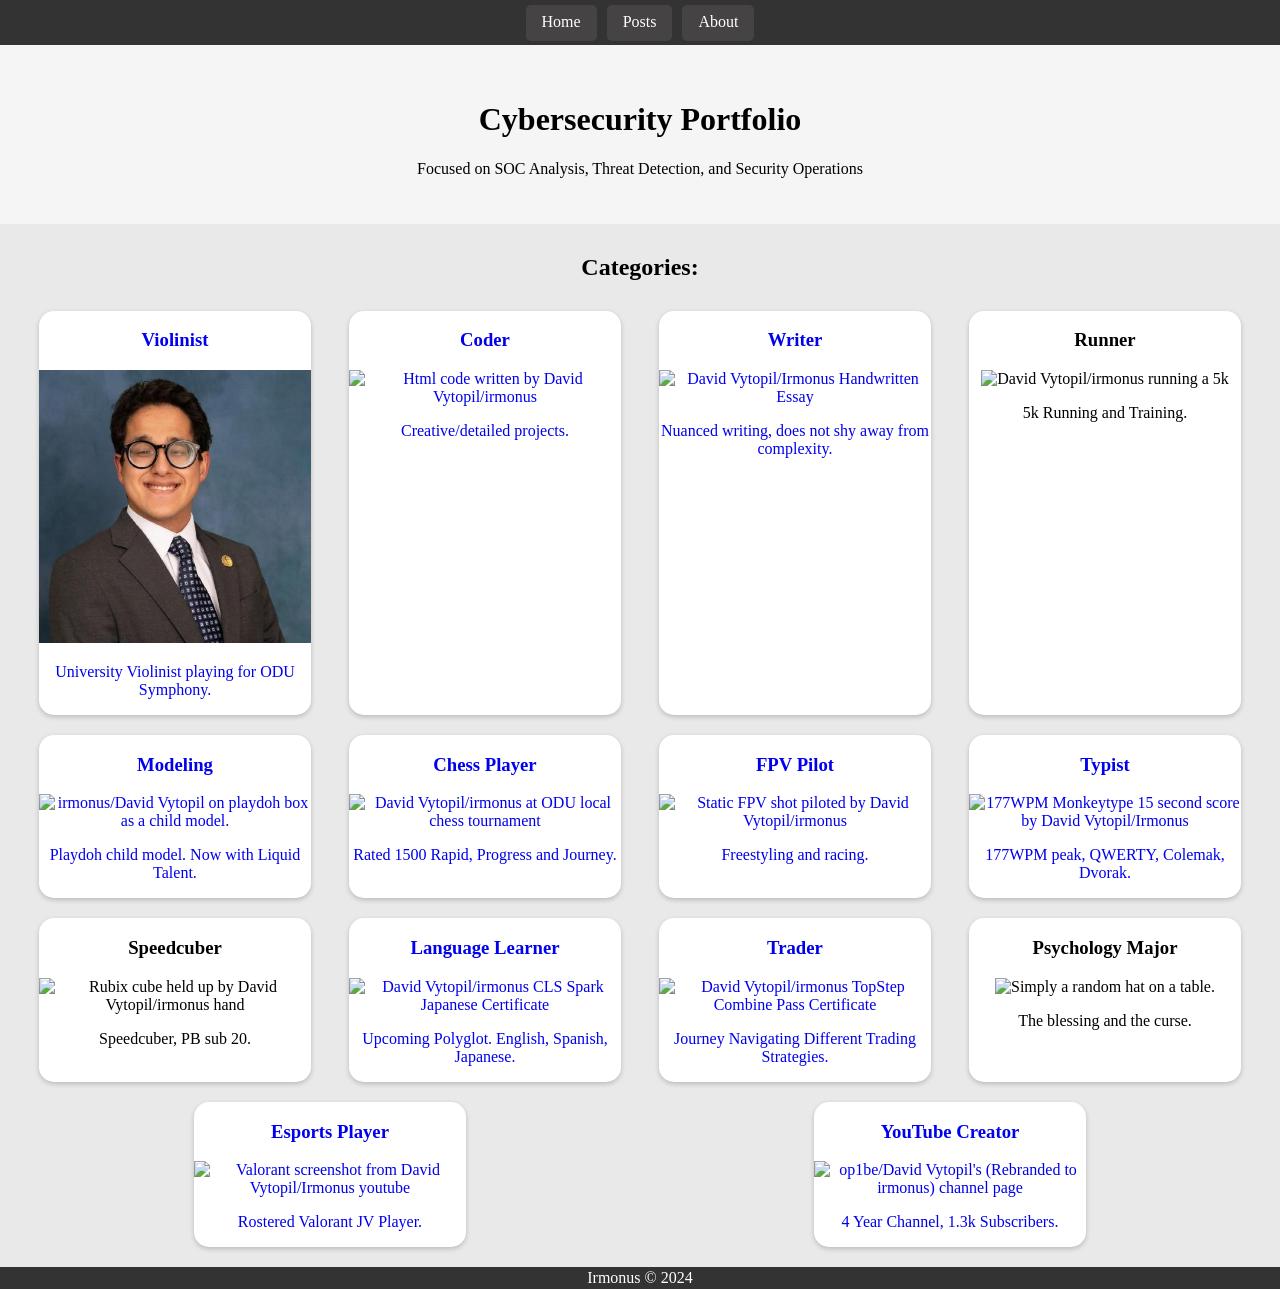
==== index.html @ 775764a9 "Cybersecurity" ====
<!DOCTYPE html>
<html lang="en">
<head>
    <meta charset="UTF-8">
    <meta name="viewport" content="width=device-width, initial-scale=1.0">
    <meta name="description" content="David Vytopil/irmonus - Polymath Portfolio: Computer Science, Psychology, Violin, Trading, and FPV. No longer a fragmented identity">
    <title>David Vytopil | irmonus | Professions & Interests</title>    
    <link rel="icon" type="image/x-icon" href="/images/shadownirmonustransparent.png">
    <link rel="apple-touch-icon" sizes="180x180" href="/images/appletouchicon.png">
    <link rel="stylesheet" href="styles.css">
    <link rel="canonical" href="https://irmonus.com/">

    <!-- Google tag (gtag.js) -->
    <script async src="https://www.googletagmanager.com/gtag/js?id=G-CSGL4J6KZE"></script>
    <script>
      window.dataLayer = window.dataLayer || [];
      function gtag(){dataLayer.push(arguments);}
      gtag('js', new Date());

      gtag('config', 'G-CSGL4J6KZE');
    </script>

    <script type="text/javascript">
        (function(c,l,a,r,i,t,y){
            c[a]=c[a]||function(){(c[a].q=c[a].q||[]).push(arguments)};
            t=l.createElement(r);t.async=1;t.src="https://www.clarity.ms/tag/"+i;
            y=l.getElementsByTagName(r)[0];y.parentNode.insertBefore(t,y);
        })(window, document, "clarity", "script", "un6ggthf67");
    </script>


    <!-- AI Identity Schema (JSON-LD) -->
    <script type="application/ld+json">
      {
        "@context": "https://schema.org",
        "@type": "Person",
        "name": "David Vytopil",
        "alternateName": "Irmonus",
        "url": "https://irmonus.com",
        "image": "https://irmonus.com/images/davidPFP.png",
        "sameAs": [
          "irmonus",
          "https://www.linkedin.com/in/david-vytopil",
          "https://twitter.com/irmonus",
          "https://www.youtube.com/@irmonus",
          "https://www.instagram.com/never_davido",
          "https://monkeytype.com/profile/irmonus",
          "https://www.chess.com/member/irmonus",
          "https://www.tiktok.com/@irmonus",
          "https://www.instagram.com/sunomri"
        ],
        "jobTitle": ["Student", "Musician", "Programmer", "Trader"],
        "affiliation": "Old Dominion University",
        "knowsAbout": ["Psychology","Computer Science", "Violin", "Japanese", "Spanish", "Trading", "FPV", "Chess", "Typing"]
      }
    </script>
</head>
<body>

<div class="navbar">
  <a href="/">Home</a>
  <a href="/posts">Posts</a>
  <a href="../about.html">About</a>
  <!-- Add more links as needed -->
</div>

<div class="hero">
  <h1>Cybersecurity Portfolio</h1>
<p>Focused on SOC Analysis, Threat Detection, and Security Operations</p>
</div>
    
<!-- Featured Topics/Games Section -->
<section class="featured-topics">
  <h2>Categories:</h2>
  <div class="topics-container">
      
          
      
  
 <div class="topic">
    <a href="music">
    <h3>Violinist</h3>
    <img src="/images/image.png" alt="David Vytopil/irmonus Playing Violin Close Up while smiling" class="fullsizeimage">
    <p>University Violinist playing for ODU Symphony.</p>
    </a>
  </div>
 
   <div class="topic">
    <a href="coding/">
    <h3>Coder</h3>
    <img src="/images/index/irmonus-coding-projects-html-java.jpg" alt="Html code written by David Vytopil/irmonus" class="fullsizeimage">
    <p>Creative/detailed projects.</p>
    </a>
  </div>

   <div class="topic">
    <a href="writing">
    <h3>Writer</h3>
    <img src="/images/index/david-vytopil-writer-essay-draft.jpg" alt="David Vytopil/Irmonus Handwritten Essay" class= "fullsizeimage">
    <p>Nuanced writing, does not shy away from complexity.</p>
    </a>
  </div>
    
 

  
    
   <div class="topic">
    <!-- <a href="sections/fpvdrones.html"> -->
    <h3>Runner</h3>
    <img src="/images/index/david-vytopil-5k-runner-event.jpg" alt="David Vytopil/irmonus running a 5k" class= "fullsizeimage">
    <p>5k Running and Training.</p>
    <!-- </a> -->
  </div>

 <div class="topic">
    <a href="/modeling">
    <h3>Modeling</h3>
    <img src="/images/index/david-vytopil-playdoh-child-model.jpg" alt="irmonus/David Vytopil on playdoh box as a child model." class= "fullsizeimage">
    <p>Playdoh child model. Now with Liquid Talent.</p>
    </a>
  </div>

  <div class="topic">
    <a href="chess/">
    <h3>Chess Player</h3>
    <img src="/images/index/david-vytopil-chess-odu.jpg" alt="David Vytopil/irmonus at ODU local chess tournament" class= "fullsizeimage">
    <p>Rated 1500 Rapid, Progress and Journey.</p>
    </a>
  </div>

   <div class="topic">
    <a href="FPV/">
    <h3>FPV Pilot</h3>
    <img src="/images/index/david-vytopil-fpv-drone-pilot.jpg" alt="Static FPV shot piloted by David Vytopil/irmonus" class= "fullsizeimage">
    <p>Freestyling and racing.</p>
    </a>
  </div>

      



<div class="topic">
    <a href="https://monkeytype.com/profile/irmonus"target=" _blank" rel="noopener noreferrer">
    <h3>Typist</h3>
    <img src="/images/index/irmonus-typing-speed-177wpm.jpg" alt="177WPM Monkeytype 15 second score by David Vytopil/Irmonus" class= "fullsizeimage">
    <p>177WPM peak, QWERTY, Colemak, Dvorak.</p>
    </a>
  </div>


<div class="topic">
   
    <h3>Speedcuber</h3>
    <img src="/images/index/rubixstockimage.jpg" alt="Rubix cube held up by David Vytopil/irmonus hand" class= "fullsizeimage">
    <p>Speedcuber, PB sub 20.</p>
    <!-- </a> -->
  </div>


<div class="topic">
    <a href="https://clscholarship.org/institutions/232982"target=" _blank" rel="noopener noreferrer">
    <h3>Language Learner</h3>
    <img src="/images/index/david-vytopil-cls-certificate.jpg" alt="David Vytopil/irmonus CLS Spark Japanese Certificate" class= "fullsizeimage">
    <p>Upcoming Polyglot. English, Spanish, Japanese.</p>
    </a>
  </div>

  <div class="topic">
    <a href="/posts/misc/David-topstep-pass.pdf"target=" _blank" rel="noopener noreferrer">
    <h3>Trader</h3>
    <img src="/images/index/david-vytopil-trader-combine-certificate.png" alt="David Vytopil/irmonus TopStep Combine Pass Certificate" class= "fullsizeimage">
    <p>Journey Navigating Different Trading Strategies.</p>
    </a>
  </div>

  


  
 

<div class="topic">
    <!-- <a href="sections/fpvdrones.html"> -->
    <h3>Psychology Major</h3>
    <img src="/images/index/stockpsychology.jpg" alt="Simply a random hat on a table." class= "fullsizeimage">
    <p>The blessing and the curse.</p>
    <!-- </a> -->
  </div>

  <div class="topic">
    <a href="https://youtu.be/rZQLH1vWYHs"target=" _blank" rel="noopener noreferrer">
    <h3>Esports Player</h3>
    <img src="/images/index/irmonus-valorant-ace.jpg" alt="Valorant screenshot from David Vytopil/Irmonus youtube" class= "fullsizeimage">
    <p>Rostered Valorant JV Player.</p>
    </a>
  </div>
      



  

  <div class="topic">
    <a href="https://www.youtube.com/@irmonus"target=" _blank" rel="noopener noreferrer">
    <h3>YouTube Creator</h3>
    <img src="/images/index/david-vytopil-youtube-channel.jpg" alt="op1be/David Vytopil's (Rebranded to irmonus) channel page" class= "fullsizeimage">
    <p>4 Year Channel, 1.3k Subscribers.</p>
    </a>
  </div>


  


 


  </div>
</section>

  <div class="footer">
    <p>Irmonus © <span id="copyright-year">2024</span></p> 
  </div>
  <script src="/update-year.js"></script> 

</body>
    
</html>
---- styles.css ----
html {
    overflow-y: scroll; /* Always shows the vertical scrollbar */
}
body, html {
  margin: 0;

  padding: 0;
  height: 100%;
/*    min-height: 100vh;*/
    width: auto;
    display: flex;
    flex-direction: column;
}

.body {
    padding-left: 29%;
}
.topic {
  width: 22%; /* Adjust the width as needed */
  margin: 10px;
 /*  padding: 20px; */
  background: #fff; /* Example background color for each topic */
  box-shadow: 0 2px 5px rgba(0,0,0,0.2); /* Example shadow for styling */
    border-radius: 15px; /* This will give you rounded corners with a 15px radius */
}
@media (max-width: 768px) {
  .topic {
    width: 100%; /* Full width on smaller screens */
  }
}
.topics-container {
  display: flex;
  justify-content: space-around;
  flex-wrap: wrap;
    
}
.featured-topics {
  text-align: center;
  padding: 10px 20px;
  background: #e9e9e9; /* Example background color */
    
}
.navbar {
  display: flex;
  align-items: center;
  justify-content: center;
  width: 100%;
  height: 45px;
  background-color: #333;
  overflow: hidden;
  position: fixed;
  top: 0;
  z-index: 1000;
}
a.nounderline {text-decoration: none; }
.navbar a {
  float: left;
  display: flex;
  background-color: #454343;
  color: white;
  text-align: center;
  padding: 0px 16px;
  margin: 0 5px; /* Adjust spacing as needed */
  text-decoration: none;
  border-radius: 5px; /* Rounded corners */
  height: 80%;
  line-height: 80%; /* Same height as the element */
  font-size: 16px; /* Adjust as needed */
  transition: background-color 0.3s, color 0.3s; /* Smooth transition for hover effect */
    
  align-items: center; /* Align items in the center */
}

.navbar a:hover {
  background-color: #555; /* Darker shade for hover effect */
  color: white;
  box-shadow: 0 2px 5px rgba(0, 0, 0, 0.2); /* Subtle shadow for depth */
}


.content {
  padding-top: 20px; /* Space above the header */
  /* min-height: 100%; */
  /* padding-bottom: 20px; */
  text-align: center;
  overflow-x: auto; /* Scrollbar appears only when needed */


}

.footer p {
  color: white;
  text-align: center;
  padding: 2px;
  margin: 0;
}
.footer {
    display: block;
  width: 100%;
  background-color: #333;
  left: 0;
    
 margin-top: auto;
}
.hero {
  padding: 0;
  padding-top: 80px; /* Increase this value to provide more space from the top */
  text-align: center;
  background: #f5f5f5; /* Example background color */
  padding-bottom: 30px;
  width: 100%; /* Fills the remaining width */
}
.hero h1{
    
}
.blog-content {
  padding-top: 48px; /* Adjust if necessary to avoid header overlap */
    padding-left: 20px; 
  padding-right: 20px; 
  margin-left: auto;
  margin-right: auto;
  max-width: 700px; /* Adjust the max-width as needed */
   
/*    padding: auto;*/
/*    max-width: 100%;*/
}

/* Optional: Add styles for a sidebar or ad space */
.sidebar {
  width: 200px; /* Adjust the width as needed */
  position: fixed;
  top: 100px; /* Adjust if necessary to avoid header overlap */
  right: 0;
}

.topic-request {
  text-align: center;
  padding: 40px 20px;
  background: #f0f0f0; /* Example background color */
}

.topic-request h2 {
  margin-bottom: 20px;
}

.topic-request form {
  max-width: 500px; /* Adjust as needed */
  margin: auto;
}

.topic-request input[type="text"] {
  width: 100%;
  padding: 10px;
  margin-bottom: 20px;
}

.topic-request button {
  padding: 10px 20px;
}
.searchbar {
  width: 80%; /* Adjust the width as needed */
  max-width: 600px; /* Optional: Set a maximum width */
  padding: 10px;
  margin: auto;
  display: block;
}
.about-me .profile-pic {
  width: 130px; /* Reduce the width to make the image smaller */
  height: auto; /* This will maintain the aspect ratio of the image */
  border-radius: 50%; /* Keeps the image round */
  margin: 20px auto; /* Centers the image and adds vertical spacing */
  display: block; /* Ensures the image is block-level for margin auto to work */
}

.full-width-image {
  width: auto;
  height: auto; /* Maintain aspect ratio */
  display: block; /* Ensures proper rendering */
  max-width: 700px; /* Prevents image from exceeding its original size */
  max-height: 100%;
}

@media (min-width: 300px) {
  .full-width-image {
    max-width: 300px; /* Adjust the maximum width for larger screens */
    margin: 0 auto; /* Center the image horizontally */
  }
    .body {
    
    max-width: 300px; /* Adjust the maximum width for larger screens */
    margin: 0 auto; /* Center the image horizontally */
    }
    
    .html {
    max-width: 300px; /* Adjust the maximum width for larger screens */
    margin: 0 auto; /* Center the image horizontally */
    }
}

.fullsizeimage {
    width: 100%;
}

.bigger-full-width-image {
  width: 100%;
  height: auto; /* Maintain aspect ratio */
  display: block; /* Ensures proper rendering */
  max-width: 100%; /* Prevents image from exceeding its original size */
}

@media (min-width: 400px) {
  .bigger-full-width-image {
    max-width: auto; /* Adjust the maximum width for larger screens */
    margin: 0 auto; /* Center the image horizontally */
  }
}
/* Style the scrollbar for Chrome, Edge, and Safari */
::-webkit-scrollbar {
  width: 8px; /* Thin scrollbar */
}

::-webkit-scrollbar-track {
  background: transparent; /* Track background */
}

::-webkit-scrollbar-thumb {
  background: #888; /* Thumb color */
  border-radius: 4px; /* Rounded corners for the thumb */
}

::-webkit-scrollbar-thumb:hover {
  background: #555; /* Thumb color on hover */
}

/* Style the scrollbar for Firefox */
* {
  scrollbar-width: thin; /* Thin scrollbar */
  scrollbar-color: #888 transparent; /* Thumb and track color */
}
.cta {
    text-align: center;
    margin-bottom: 1em;
    
}
.blog-list {
  background: #e6e6e6;
  border-radius: 15px; /* This will give you rounded corners with a 15px radius */
  width: 80vw; /* Width of the div */
  margin: auto;
  margin-top: 15px;
  padding-top: 1px; /* 10 pixels of padding from the top */
  padding-left: 11px; /* 20 pixels of padding from the left */
  padding-right: 11px; /* 20 pixels of padding from the right */
  padding-bottom: 10px; /* 10 pixels of padding from the bottom */
}

.blog-entry {
  border-radius: 15px; /* This will give you rounded corners with a 15px radius */
  background: #f2f2f2;
  text-align: center;
  margin: 10px; /* Add some spacing between entries */
}
.social-media-links {
  display: flex;
  justify-content: center;
  align-items: center;
}

.social-link {
  margin: 0 10px;
  text-decoration: none;
  display: inline-block;
  width: 40px;  /* Adjust to your preferred size */
  height: 40px; /* Adjust to your preferred size */
  background-size: cover;
  background-position: center;
}

.social-link img {
  width: 30px; /* Adjust the size of the social media icons as needed */
  height: 30px;
}
.scroll-container {
  width: 5vh; /* Corrected width value */
  height: 200px;
  overflow-y: scroll;
  scroll-behavior: smooth;
}
a {
    text-decoration: none;
}

.centered {
    
    max-height: 700px;
    max-width: 700px;
    width: auto;
    height: auto;
    display: block;
    margin-left: auto;
    margin-right: auto;
}


/* Individual images */
.social-link.insta { background-image: url('images/instagram1.png'); }
.social-link.yt    { background-image: url('images/youtube1.png'); }
.social-link.x     { background-image: url('images/twitter1.png'); }
.social-link.discord { background-image: url('images/discord1.png'); }
.social-link.linkedin { background-image: url('images/linkedin1.png'); }
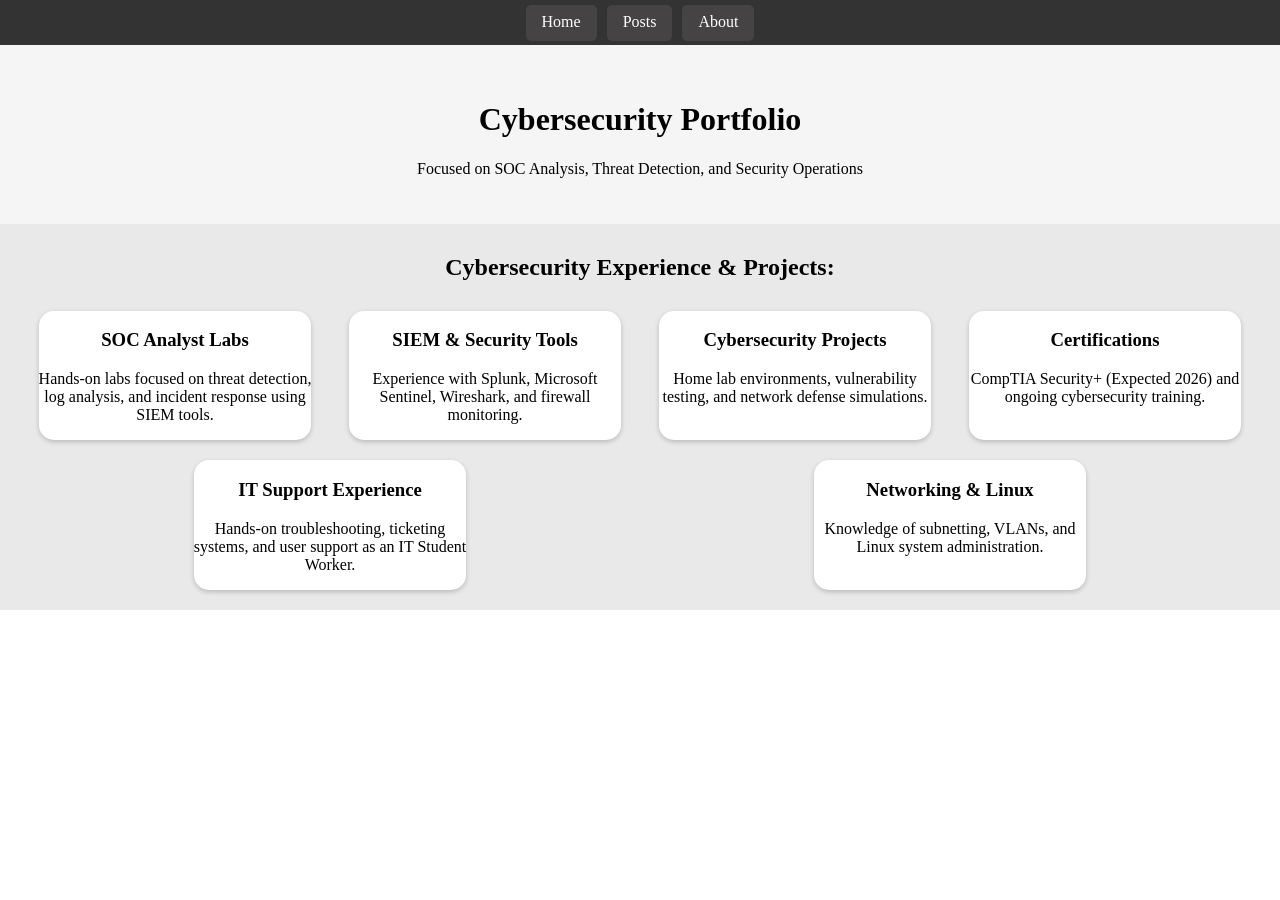
==== commit e49e75ca: "Cybersecurity job-ready portfolio" ====
--- a/index.html
+++ b/index.html
@@ -3,7 +3,7 @@
 <head>
     <meta charset="UTF-8">
     <meta name="viewport" content="width=device-width, initial-scale=1.0">
-    <meta name="description" content="David Vytopil/irmonus - Polymath Portfolio: Computer Science, Psychology, Violin, Trading, and FPV. No longer a fragmented identity">
+    <meta name="description" content="Cybersecurity portfolio of Carlos Morales focused on SOC analysis, threat detection, SIEM tools, and security projects.">
     <title>David Vytopil | irmonus | Professions & Interests</title>    
     <link rel="icon" type="image/x-icon" href="/images/shadownirmonustransparent.png">
     <link rel="apple-touch-icon" sizes="180x180" href="/images/appletouchicon.png">
@@ -31,28 +31,48 @@
 
     <!-- AI Identity Schema (JSON-LD) -->
     <script type="application/ld+json">
-      {
-        "@context": "https://schema.org",
-        "@type": "Person",
-        "name": "David Vytopil",
-        "alternateName": "Irmonus",
-        "url": "https://irmonus.com",
-        "image": "https://irmonus.com/images/davidPFP.png",
-        "sameAs": [
-          "irmonus",
-          "https://www.linkedin.com/in/david-vytopil",
-          "https://twitter.com/irmonus",
-          "https://www.youtube.com/@irmonus",
-          "https://www.instagram.com/never_davido",
-          "https://monkeytype.com/profile/irmonus",
-          "https://www.chess.com/member/irmonus",
-          "https://www.tiktok.com/@irmonus",
-          "https://www.instagram.com/sunomri"
-        ],
-        "jobTitle": ["Student", "Musician", "Programmer", "Trader"],
-        "affiliation": "Old Dominion University",
-        "knowsAbout": ["Psychology","Computer Science", "Violin", "Japanese", "Spanish", "Trading", "FPV", "Chess", "Typing"]
-      }
+  {
+  "@context": "https://schema.org",
+  "@type": "Person",
+  "name": "David Vytopil",
+  "alternateName": "Irmonus",
+  "url": "https://irmonus.com",
+  "image": "https://irmonus.com/images/davidPFP.png",
+
+  "sameAs": [
+    "https://www.linkedin.com/in/david-vytopil",
+    "https://twitter.com/irmonus",
+    "https://www.youtube.com/@irmonus",
+    "https://www.instagram.com/never_davido",
+    "https://monkeytype.com/profile/irmonus",
+    "https://www.chess.com/member/irmonus",
+    "https://www.tiktok.com/@irmonus"
+  ],
+
+  "jobTitle": [
+    "Cybersecurity Student",
+    "Aspiring SOC Analyst",
+    "IT Support Technician"
+  ],
+
+  "affiliation": {
+    "@type": "CollegeOrUniversity",
+    "name": "Old Dominion University"
+  },
+
+  "knowsAbout": [
+    "Cybersecurity",
+    "SIEM",
+    "Splunk",
+    "Microsoft Sentinel",
+    "Threat Detection",
+    "Incident Response",
+    "Networking",
+    "Linux",
+    "Python",
+    "Log Analysis"
+  ]
+}
     </script>
 </head>
 <body>
@@ -71,160 +91,40 @@
     
 <!-- Featured Topics/Games Section -->
 <section class="featured-topics">
-  <h2>Categories:</h2>
-  <div class="topics-container">
+<h2>Cybersecurity Experience & Projects:</h2>  <div class="topics-container">
       
           
       
   
  <div class="topic">
-    <a href="music">
-    <h3>Violinist</h3>
-    <img src="/images/image.png" alt="David Vytopil/irmonus Playing Violin Close Up while smiling" class="fullsizeimage">
-    <p>University Violinist playing for ODU Symphony.</p>
-    </a>
-  </div>
+  <h3>SOC Analyst Labs</h3>
+  <p>Hands-on labs focused on threat detection, log analysis, and incident response using SIEM tools.</p>
+</div>
  
    <div class="topic">
-    <a href="coding/">
-    <h3>Coder</h3>
-    <img src="/images/index/irmonus-coding-projects-html-java.jpg" alt="Html code written by David Vytopil/irmonus" class="fullsizeimage">
-    <p>Creative/detailed projects.</p>
-    </a>
-  </div>
+  <h3>SIEM & Security Tools</h3>
+  <p>Experience with Splunk, Microsoft Sentinel, Wireshark, and firewall monitoring.</p>
+</div>
 
    <div class="topic">
-    <a href="writing">
-    <h3>Writer</h3>
-    <img src="/images/index/david-vytopil-writer-essay-draft.jpg" alt="David Vytopil/Irmonus Handwritten Essay" class= "fullsizeimage">
-    <p>Nuanced writing, does not shy away from complexity.</p>
-    </a>
-  </div>
+  <h3>Cybersecurity Projects</h3>
+  <p>Home lab environments, vulnerability testing, and network defense simulations.</p>
+</div>
     
- 
-
-  
-    
-   <div class="topic">
-    <!-- <a href="sections/fpvdrones.html"> -->
-    <h3>Runner</h3>
-    <img src="/images/index/david-vytopil-5k-runner-event.jpg" alt="David Vytopil/irmonus running a 5k" class= "fullsizeimage">
-    <p>5k Running and Training.</p>
-    <!-- </a> -->
-  </div>
+ <div class="topic">
+  <h3>Certifications</h3>
+  <p>CompTIA Security+ (Expected 2026) and ongoing cybersecurity training.</p>
+</div>
 
  <div class="topic">
-    <a href="/modeling">
-    <h3>Modeling</h3>
-    <img src="/images/index/david-vytopil-playdoh-child-model.jpg" alt="irmonus/David Vytopil on playdoh box as a child model." class= "fullsizeimage">
-    <p>Playdoh child model. Now with Liquid Talent.</p>
-    </a>
-  </div>
-
-  <div class="topic">
-    <a href="chess/">
-    <h3>Chess Player</h3>
-    <img src="/images/index/david-vytopil-chess-odu.jpg" alt="David Vytopil/irmonus at ODU local chess tournament" class= "fullsizeimage">
-    <p>Rated 1500 Rapid, Progress and Journey.</p>
-    </a>
-  </div>
-
-   <div class="topic">
-    <a href="FPV/">
-    <h3>FPV Pilot</h3>
-    <img src="/images/index/david-vytopil-fpv-drone-pilot.jpg" alt="Static FPV shot piloted by David Vytopil/irmonus" class= "fullsizeimage">
-    <p>Freestyling and racing.</p>
-    </a>
-  </div>
-
-      
-
-
+  <h3>IT Support Experience</h3>
+  <p>Hands-on troubleshooting, ticketing systems, and user support as an IT Student Worker.</p>
+</div>
 
 <div class="topic">
-    <a href="https://monkeytype.com/profile/irmonus"target=" _blank" rel="noopener noreferrer">
-    <h3>Typist</h3>
-    <img src="/images/index/irmonus-typing-speed-177wpm.jpg" alt="177WPM Monkeytype 15 second score by David Vytopil/Irmonus" class= "fullsizeimage">
-    <p>177WPM peak, QWERTY, Colemak, Dvorak.</p>
-    </a>
-  </div>
-
-
-<div class="topic">
-   
-    <h3>Speedcuber</h3>
-    <img src="/images/index/rubixstockimage.jpg" alt="Rubix cube held up by David Vytopil/irmonus hand" class= "fullsizeimage">
-    <p>Speedcuber, PB sub 20.</p>
-    <!-- </a> -->
-  </div>
-
-
-<div class="topic">
-    <a href="https://clscholarship.org/institutions/232982"target=" _blank" rel="noopener noreferrer">
-    <h3>Language Learner</h3>
-    <img src="/images/index/david-vytopil-cls-certificate.jpg" alt="David Vytopil/irmonus CLS Spark Japanese Certificate" class= "fullsizeimage">
-    <p>Upcoming Polyglot. English, Spanish, Japanese.</p>
-    </a>
-  </div>
-
-  <div class="topic">
-    <a href="/posts/misc/David-topstep-pass.pdf"target=" _blank" rel="noopener noreferrer">
-    <h3>Trader</h3>
-    <img src="/images/index/david-vytopil-trader-combine-certificate.png" alt="David Vytopil/irmonus TopStep Combine Pass Certificate" class= "fullsizeimage">
-    <p>Journey Navigating Different Trading Strategies.</p>
-    </a>
-  </div>
-
-  
-
-
-  
- 
-
-<div class="topic">
-    <!-- <a href="sections/fpvdrones.html"> -->
-    <h3>Psychology Major</h3>
-    <img src="/images/index/stockpsychology.jpg" alt="Simply a random hat on a table." class= "fullsizeimage">
-    <p>The blessing and the curse.</p>
-    <!-- </a> -->
-  </div>
-
-  <div class="topic">
-    <a href="https://youtu.be/rZQLH1vWYHs"target=" _blank" rel="noopener noreferrer">
-    <h3>Esports Player</h3>
-    <img src="/images/index/irmonus-valorant-ace.jpg" alt="Valorant screenshot from David Vytopil/Irmonus youtube" class= "fullsizeimage">
-    <p>Rostered Valorant JV Player.</p>
-    </a>
-  </div>
-      
-
-
-
-  
-
-  <div class="topic">
-    <a href="https://www.youtube.com/@irmonus"target=" _blank" rel="noopener noreferrer">
-    <h3>YouTube Creator</h3>
-    <img src="/images/index/david-vytopil-youtube-channel.jpg" alt="op1be/David Vytopil's (Rebranded to irmonus) channel page" class= "fullsizeimage">
-    <p>4 Year Channel, 1.3k Subscribers.</p>
-    </a>
-  </div>
-
-
-  
-
-
- 
-
+  <h3>Networking & Linux</h3>
+  <p>Knowledge of subnetting, VLANs, and Linux system administration.</p>
+</div>
 
   </div>
-</section>
-
-  <div class="footer">
-    <p>Irmonus © <span id="copyright-year">2024</span></p> 
-  </div>
-  <script src="/update-year.js"></script> 
-
-</body>
-    
-</html>
+</section>
